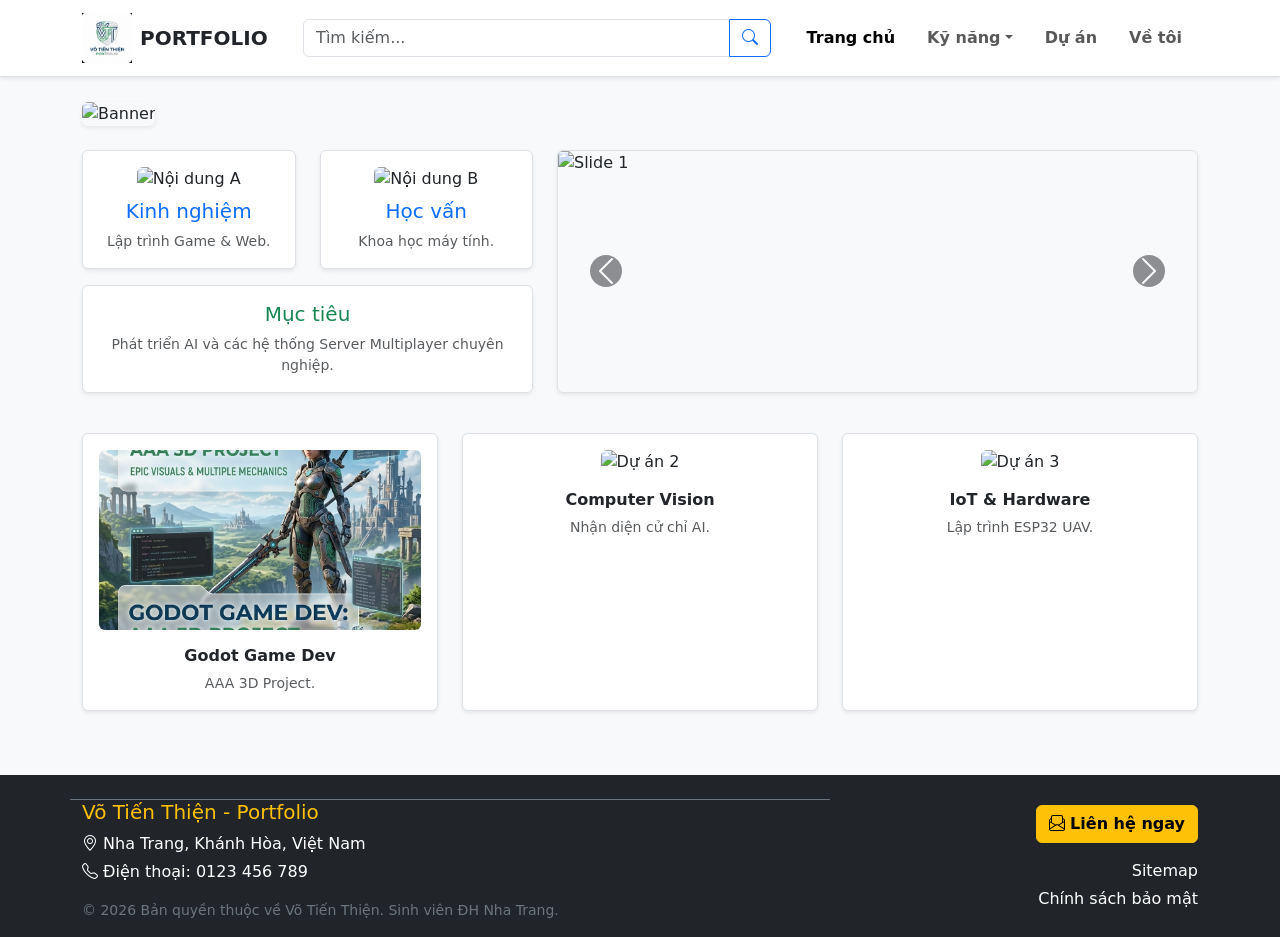
==== index.html @ 60e0cd33 "up" ====
<!DOCTYPE html>
<html lang="vi">
<head>
    <meta charset="UTF-8">
    <meta name="viewport" content="width=device-width, initial-scale=1.0">
    <title>Võ Tiến Thiện - Portfolio</title>
    
    <link href="https://cdn.jsdelivr.net/npm/bootstrap@5.3.2/dist/css/bootstrap.min.css" rel="stylesheet">
    <link rel="stylesheet" href="https://cdn.jsdelivr.net/npm/bootstrap-icons@1.11.1/font/bootstrap-icons.css">
    
    <link rel="stylesheet" href="css/style.css">

    <script src="https://code.jquery.com/jquery-3.7.1.min.js"></script>
    <script src="https://cdn.jsdelivr.net/npm/bootstrap@5.3.2/dist/js/bootstrap.bundle.min.js"></script>
    <script src="js/main.js"></script>
</head>
<body class="bg-light d-flex flex-column min-vh-100">

    <nav class="navbar navbar-expand-md navbar-light bg-white sticky-top shadow-sm border-bottom">
        <div class="container d-flex">
            
            <button class="navbar-toggler border-secondary d-md-none" type="button" data-bs-toggle="collapse" data-bs-target="#mainMenuCollapse">
                <span class="navbar-toggler-icon"></span>
            </button>

            <a class="navbar-brand d-flex align-items-center mx-auto ms-md-0 me-md-3" href="#">
                <img src="img_vtt/logo.png" alt="Logo" id="logo-img" class="logo-img me-2" style="width: 50px;">
                <span class="fw-bold text-uppercase text-dark">Portfolio</span>
            </a>

            <button class="navbar-toggler border-secondary d-md-none" type="button" data-bs-toggle="collapse" data-bs-target="#searchCollapse">
                <span class="navbar-toggler-icon"></span>
            </button>

            <div class="collapse navbar-collapse flex-grow-1 justify-content-center" id="searchCollapse">
                <form class="d-flex w-100 my-3 my-md-0 px-md-3" style="max-width: 500px;">
                    <div class="input-group">
                        <input type="search" class="form-control" placeholder="Tìm kiếm...">
                        <button class="btn btn-outline-primary" type="button">
                            <i class="bi bi-search"></i>
                        </button>
                    </div>
                </form>
            </div>

            <div class="collapse navbar-collapse flex-grow-0" id="mainMenuCollapse">
                <ul class="navbar-nav ms-auto mb-2 mb-md-0 fw-bold">
                    <li class="nav-item px-2">
                        <a class="nav-link active" href="#">Trang chủ</a>
                    </li>
                    <li class="nav-item dropdown px-2">
                        <a class="nav-link dropdown-toggle" href="#" data-bs-toggle="dropdown">Kỹ năng</a>
                        <ul class="dropdown-menu dropdown-menu-end">
                            <li><a class="dropdown-item" href="#">Game Development</a></li>
                            <li><hr class="dropdown-divider"></li>
                            <li><a class="dropdown-item" href="#">AI / Machine Learning</a></li>
                            <li><a class="dropdown-item" href="#">Web Frontend</a></li>
                        </ul>
                    </li>
                    <li class="nav-item px-2">
                        <a class="nav-link" href="#">Dự án</a>
                    </li>
                    <li class="nav-item px-2">
                        <a class="nav-link" href="#">Về tôi</a>
                    </li>
                </ul>
            </div>

        </div>
    </nav>

    <main class="container my-4 flex-grow-1">
        
        <section class="row mb-4">
            <div class="col-12">
                <img src="img_vtt/banner.png" alt="Banner" class="banner-img rounded shadow-sm">
            </div>
        </section>

        <section class="row mb-4">
            <div class="col-md-5">
                <div class="row h-100">
                    <div class="col-12 col-md-6 mb-3">
                        <div class="bg-white p-3 rounded shadow-sm h-100 text-center border">
                            <img src="img_vtt/imgA.png" alt="Nội dung A" class="thumb-img rounded mb-2">
                            <h5 class="text-primary">Kinh nghiệm</h5>
                            <p class="small text-muted mb-0">Lập trình Game & Web.</p>
                        </div>
                    </div>
                    <div class="col-6 col-md-6 mb-3">
                        <div class="bg-white p-3 rounded shadow-sm h-100 text-center border">
                            <img src="img_vtt/imgB.png" alt="Nội dung B" class="thumb-img rounded mb-2">
                            <h5 class="text-primary">Học vấn</h5>
                            <p class="small text-muted mb-0">Khoa học máy tính.</p>
                        </div>
                    </div>
                    <div class="col-6 col-md-12 mb-3">
                        <div class="bg-white p-3 rounded shadow-sm h-100 d-flex flex-column justify-content-center border">
                            <h5 class="text-success text-center">Mục tiêu</h5>
                            <p class="small text-muted text-center mb-0">Phát triển AI và các hệ thống Server Multiplayer chuyên nghiệp.</p>
                        </div>
                    </div>
                </div>
            </div>

            <div class="col-md-7 mb-3">
                <div id="portfolioCarousel" class="carousel slide shadow-sm rounded overflow-hidden h-100 border" data-bs-ride="carousel">
                    <div class="carousel-inner h-100">
                        <div class="carousel-item active h-100">
                            <img src="img_vtt/slide1.png" class="slide-img" alt="Slide 1">
                        </div>
                        <div class="carousel-item h-100">
                            <img src="img_vtt/slide2.png" class="slide-img" alt="Slide 2">
                        </div>
                        <div class="carousel-item h-100">
                            <img src="img_vtt/slide3.png" class="slide-img" alt="Slide 3">
                        </div>
                    </div>
                    <button class="carousel-control-prev" type="button" data-bs-target="#portfolioCarousel" data-bs-slide="prev">
                        <span class="carousel-control-prev-icon bg-dark rounded-circle p-2"></span>
                    </button>
                    <button class="carousel-control-next" type="button" data-bs-target="#portfolioCarousel" data-bs-slide="next">
                        <span class="carousel-control-next-icon bg-dark rounded-circle p-2"></span>
                    </button>
                </div>
            </div>
        </section>

        <section class="row mb-4">
            <div class="col-6 col-md-4 mb-3">
                <div class="bg-white p-3 rounded shadow-sm text-center h-100 border">
                    <img src="img_vtt/content1.jpg" class="content-img rounded mb-3" alt="Dự án 1">
                    <h6 class="fw-bold">Godot Game Dev</h6>
                    <p class="small text-muted mb-0">AAA 3D Project.</p>
                </div>
            </div>
            <div class="col-6 col-md-4 mb-3">
                <div class="bg-white p-3 rounded shadow-sm text-center h-100 border">
                    <img src="img_vtt/content2.png" class="content-img rounded mb-3" alt="Dự án 2">
                    <h6 class="fw-bold">Computer Vision</h6>
                    <p class="small text-muted mb-0">Nhận diện cử chỉ AI.</p>
                </div>
            </div>
            <div class="col-12 col-md-4 mb-3">
                <div class="bg-white p-3 rounded shadow-sm text-center h-100 border">
                    <img src="img_vtt/content3.png" class="content-img rounded mb-3" alt="Dự án 3">
                    <h6 class="fw-bold">IoT & Hardware</h6>
                    <p class="small text-muted mb-0">Lập trình ESP32 UAV.</p>
                </div>
            </div>
        </section>
    </main>

    <footer class="bg-dark text-white pt-4 pb-3 mt-auto">
        <div class="container">
            <div class="row align-items-md-center">
                
                <div class="col-12 col-md-8 order-2 order-md-1 text-center text-md-start border-top border-secondary pt-3 pt-md-0 border-md-0">
                    <h5 class="text-warning">Võ Tiến Thiện - Portfolio</h5>
                    <p class="mb-1"><i class="bi bi-geo-alt"></i> Nha Trang, Khánh Hòa, Việt Nam</p>
                    <p class="mb-1"><i class="bi bi-telephone"></i> Điện thoại: 0123 456 789</p>
                    <p class="small text-secondary mt-3 mb-0">© 2026 Bản quyền thuộc về Võ Tiến Thiện. Sinh viên ĐH Nha Trang.</p>
                </div>

                <div class="col-12 col-md-4 order-1 order-md-2 text-md-end mb-3 mb-md-0">
                    
                    <div class="d-none d-md-block">
                        <button class="btn btn-warning fw-bold mb-3" data-bs-toggle="modal" data-bs-target="#contactModal">
                            <i class="bi bi-envelope-paper"></i> Liên hệ ngay
                        </button>
                        <ul class="list-unstyled mb-0 text-md-end"> 
                            <li class="mb-1"><a href="#" class="text-white text-decoration-none nav-hover">Sitemap</a></li>
                            <li class="mb-1"><a href="#" class="text-white text-decoration-none nav-hover">Chính sách bảo mật</a></li>
                        </ul>
                    </div>

                    <div class="d-md-none d-flex align-items-center justify-content-between pb-2">
                        <button class="btn btn-primary fw-bold px-4 py-2" data-bs-toggle="modal" data-bs-target="#contactModal">
                            Liên hệ
                        </button>
                        <button class="btn btn-outline-light px-3 py-2" type="button" data-bs-toggle="offcanvas" data-bs-target="#mobileMenuFooter">
                            <i class="bi bi-list fs-4"></i>
                        </button>
                    </div>
                </div>

            </div>
        </div>
    </footer>

    <div class="offcanvas offcanvas-bottom" tabindex="-1" id="mobileMenuFooter" style="height: auto;">
        <div class="offcanvas-header bg-light border-bottom">
            <h5 class="offcanvas-title fw-bold text-dark">Liên kết nhanh</h5>
            <button type="button" class="btn-close" data-bs-dismiss="offcanvas"></button>
        </div>
        <div class="offcanvas-body bg-white">
            <ul class="nav flex-column mb-3">
                <li class="nav-item border-bottom py-2"><a class="nav-link text-dark px-0" href="#">Sitemap</a></li>
                <li class="nav-item py-2"><a class="nav-link text-dark px-0" href="#">Chính sách bảo mật</a></li>
            </ul>
            <button class="btn btn-primary fw-bold w-100" data-bs-toggle="modal" data-bs-target="#contactModal" data-bs-dismiss="offcanvas">
                Gửi thông tin liên hệ
            </button>
        </div>
    </div>

    <div class="modal fade" id="contactModal" tabindex="-1">
        <div class="modal-dialog modal-dialog-centered">
            <div class="modal-content">
                <div class="modal-header bg-primary text-white">
                    <h5 class="modal-title fw-bold">Gửi thông tin liên lạc</h5>
                    <button type="button" class="btn-close btn-close-white" data-bs-dismiss="modal"></button>
                </div>
                <div class="modal-body text-dark p-4">
                    <form>
                        <div class="mb-3">
                            <label class="form-label fw-bold">Họ và tên</label>
                            <input type="text" class="form-control" placeholder="Nhập tên của bạn">
                        </div>
                        <div class="mb-3">
                            <label class="form-label fw-bold">Email</label>
                            <input type="email" class="form-control" placeholder="name@example.com">
                        </div>
                        <div class="mb-4">
                            <label class="form-label fw-bold">Lời nhắn</label>
                            <textarea class="form-control" rows="3"></textarea>
                        </div>
                        <button type="button" class="btn btn-primary w-100 fw-bold">Gửi thông tin</button>
                    </form>
                </div>
            </div>
        </div>
    </div>

</body>
</html>
---- css/style.css ----
.logo-img {
    height: 50px;
    width: auto;
    cursor: pointer; 
}

.banner-img {
    width: 100%;
    height: 25vh;
    object-fit: cover; 
}

.slide-img {
    width: 100%;
    height: 45vh;
    object-fit: cover;
}

.content-img {
    width: 100%;
    height: 180px;
    object-fit: cover;
}

.thumb-img {
    width: 100%;
    height: 120px;
    object-fit: cover;
}




.nav-link:hover, .nav-hover:hover, .dropdown-item:hover {
    color: #0d6efd !important; 
    background-color: rgba(13, 110, 253, 0.1); 
    border-radius: 5px;
    transition: all 0.3s ease; 
}
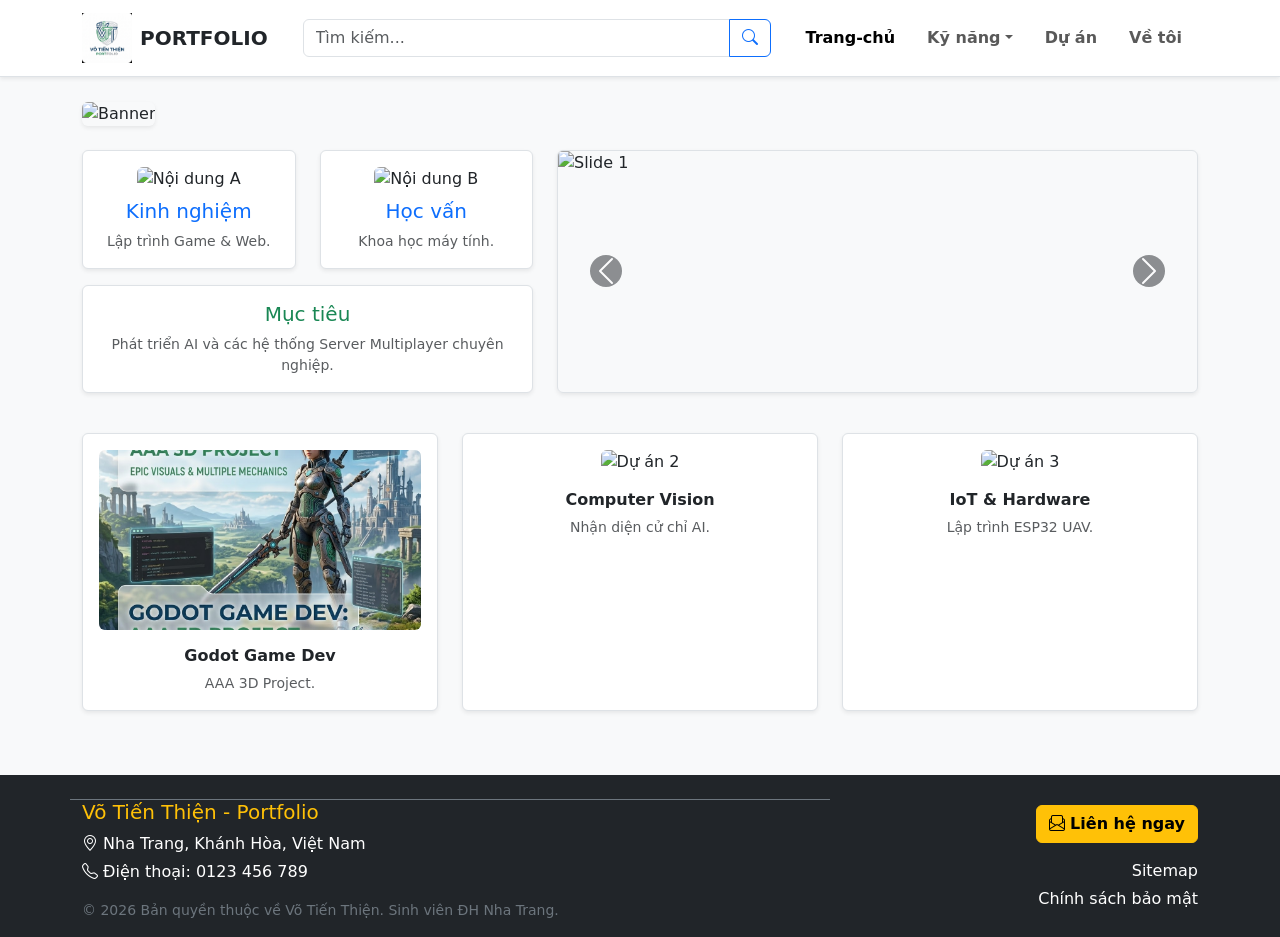
==== commit b59de85d: "update up" ====
--- a/index.html
+++ b/index.html
@@ -3,6 +3,7 @@
 <head>
     <meta charset="UTF-8">
     <meta name="viewport" content="width=device-width, initial-scale=1.0">
+    <meta name="google-site-verification" content="XlmBbSxV-Jey3qEaXJuqWufK3q5smPa1hHCEbIdlimc" />
     <title>Võ Tiến Thiện - Portfolio</title>
     
     <link href="https://cdn.jsdelivr.net/npm/bootstrap@5.3.2/dist/css/bootstrap.min.css" rel="stylesheet">
@@ -46,7 +47,7 @@
             <div class="collapse navbar-collapse flex-grow-0" id="mainMenuCollapse">
                 <ul class="navbar-nav ms-auto mb-2 mb-md-0 fw-bold">
                     <li class="nav-item px-2">
-                        <a class="nav-link active" href="#">Trang chủ</a>
+                        <a class="nav-link active" href="#">Trang-chủ</a>
                     </li>
                     <li class="nav-item dropdown px-2">
                         <a class="nav-link dropdown-toggle" href="#" data-bs-toggle="dropdown">Kỹ năng</a>
